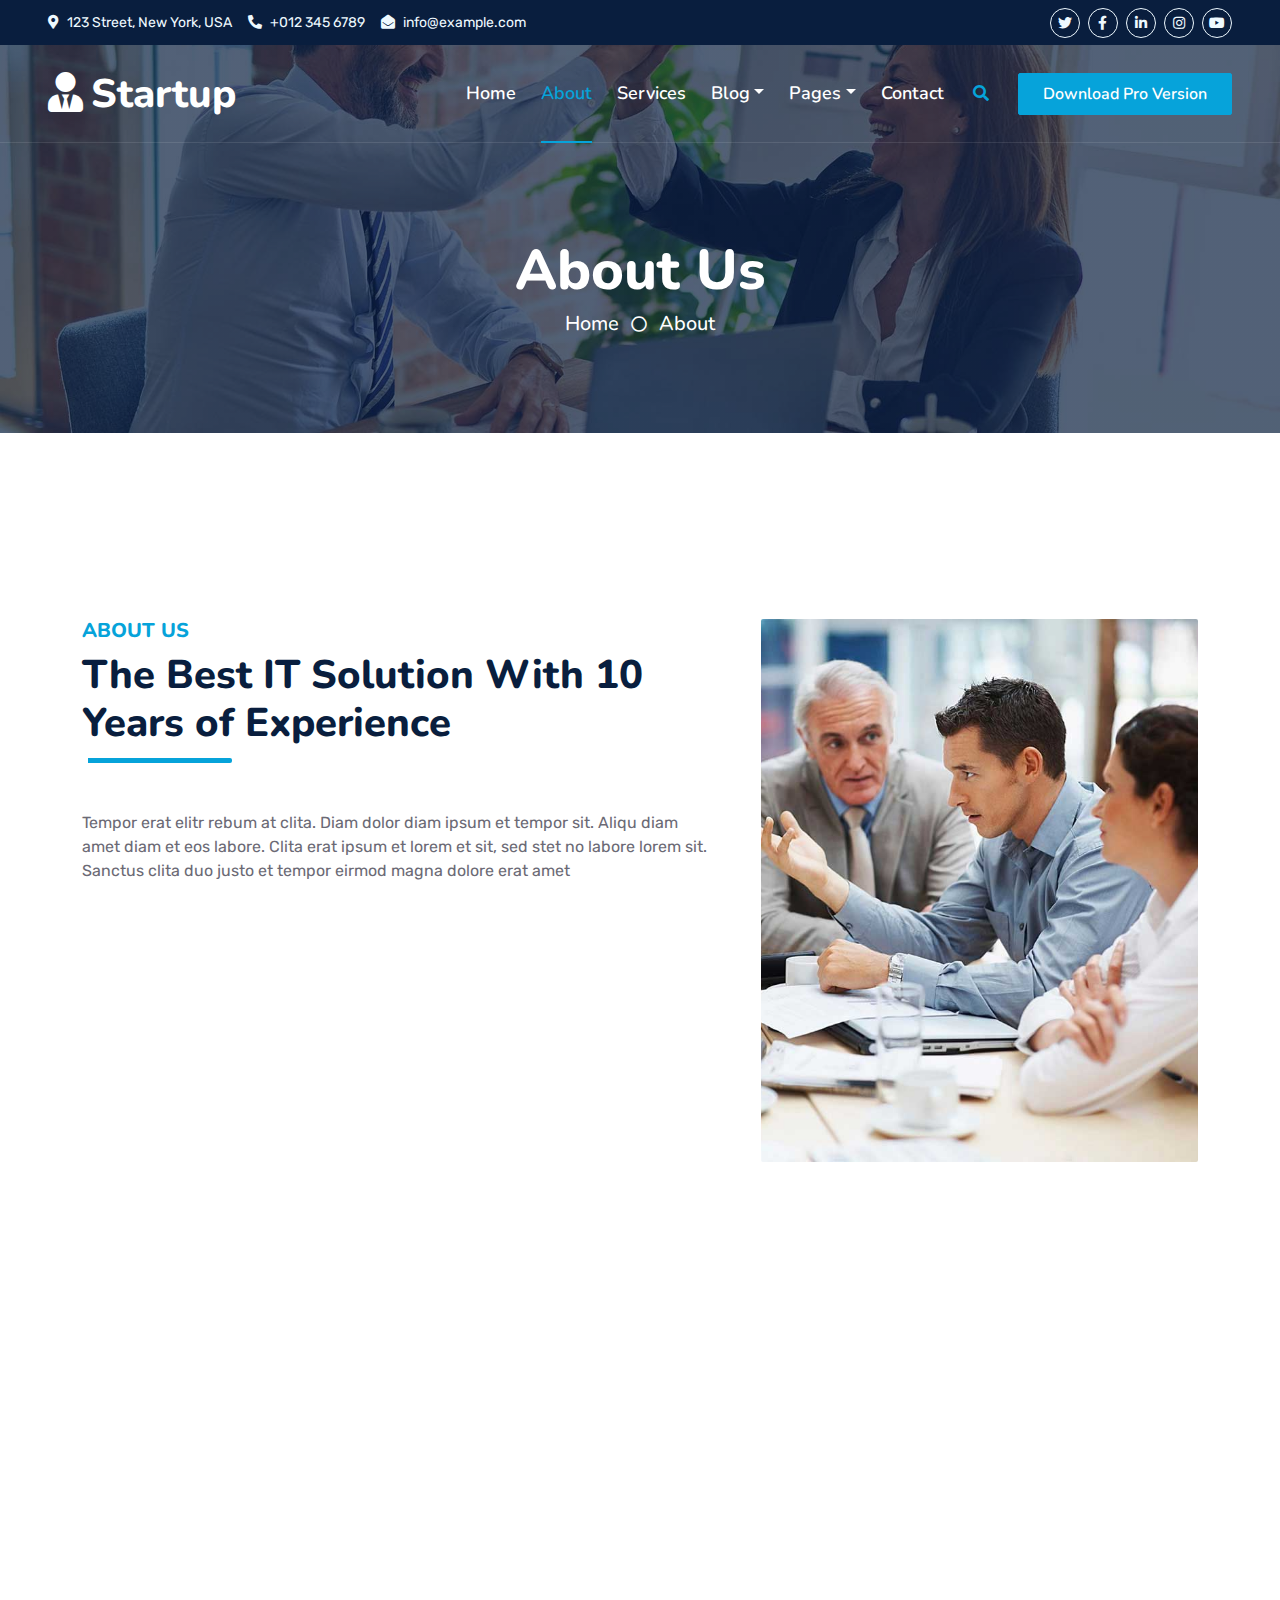
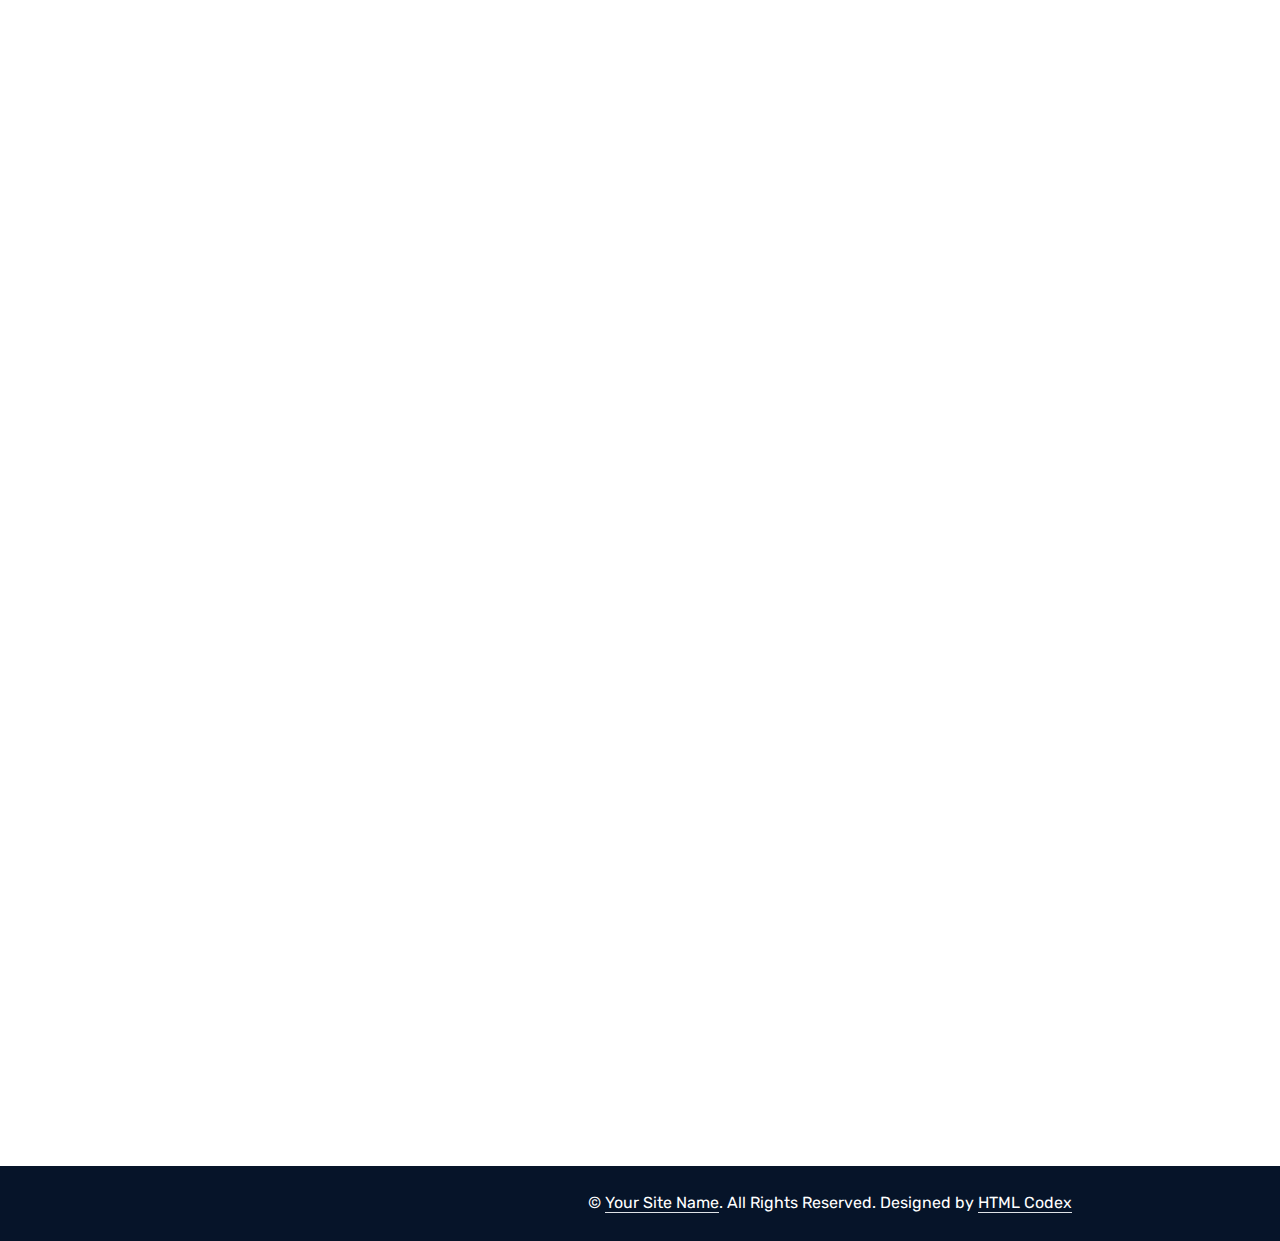
==== about.html @ 92419516 "initial commit" ====
<!DOCTYPE html>
<html lang="en">

<head>
    <meta charset="utf-8">
    <title>Startup - Startup Website Template</title>
    <meta content="width=device-width, initial-scale=1.0" name="viewport">
    <meta content="Free HTML Templates" name="keywords">
    <meta content="Free HTML Templates" name="description">

    <!-- Favicon -->
    <link href="img/favicon.ico" rel="icon">

    <!-- Google Web Fonts -->
    <link rel="preconnect" href="https://fonts.googleapis.com">
    <link rel="preconnect" href="https://fonts.gstatic.com" crossorigin>
    <link href="https://fonts.googleapis.com/css2?family=Nunito:wght@400;600;700;800&family=Rubik:wght@400;500;600;700&display=swap" rel="stylesheet">

    <!-- Icon Font Stylesheet -->
    <link href="https://cdnjs.cloudflare.com/ajax/libs/font-awesome/5.10.0/css/all.min.css" rel="stylesheet">
    <link href="https://cdn.jsdelivr.net/npm/bootstrap-icons@1.4.1/font/bootstrap-icons.css" rel="stylesheet">

    <!-- Libraries Stylesheet -->
    <link href="lib/owlcarousel/assets/owl.carousel.min.css" rel="stylesheet">
    <link href="lib/animate/animate.min.css" rel="stylesheet">

    <!-- Customized Bootstrap Stylesheet -->
    <link href="css/bootstrap.min.css" rel="stylesheet">

    <!-- Template Stylesheet -->
    <link href="css/style.css" rel="stylesheet">
</head>

<body>
    <!-- Spinner Start -->
    <div id="spinner" class="show bg-white position-fixed translate-middle w-100 vh-100 top-50 start-50 d-flex align-items-center justify-content-center">
        <div class="spinner"></div>
    </div>
    <!-- Spinner End -->


    <!-- Topbar Start -->
    <div class="container-fluid bg-dark px-5 d-none d-lg-block">
        <div class="row gx-0">
            <div class="col-lg-8 text-center text-lg-start mb-2 mb-lg-0">
                <div class="d-inline-flex align-items-center" style="height: 45px;">
                    <small class="me-3 text-light"><i class="fa fa-map-marker-alt me-2"></i>123 Street, New York, USA</small>
                    <small class="me-3 text-light"><i class="fa fa-phone-alt me-2"></i>+012 345 6789</small>
                    <small class="text-light"><i class="fa fa-envelope-open me-2"></i>info@example.com</small>
                </div>
            </div>
            <div class="col-lg-4 text-center text-lg-end">
                <div class="d-inline-flex align-items-center" style="height: 45px;">
                    <a class="btn btn-sm btn-outline-light btn-sm-square rounded-circle me-2" href=""><i class="fab fa-twitter fw-normal"></i></a>
                    <a class="btn btn-sm btn-outline-light btn-sm-square rounded-circle me-2" href=""><i class="fab fa-facebook-f fw-normal"></i></a>
                    <a class="btn btn-sm btn-outline-light btn-sm-square rounded-circle me-2" href=""><i class="fab fa-linkedin-in fw-normal"></i></a>
                    <a class="btn btn-sm btn-outline-light btn-sm-square rounded-circle me-2" href=""><i class="fab fa-instagram fw-normal"></i></a>
                    <a class="btn btn-sm btn-outline-light btn-sm-square rounded-circle" href=""><i class="fab fa-youtube fw-normal"></i></a>
                </div>
            </div>
        </div>
    </div>
    <!-- Topbar End -->


    <!-- Navbar Start -->
    <div class="container-fluid position-relative p-0">
        <nav class="navbar navbar-expand-lg navbar-dark px-5 py-3 py-lg-0">
            <a href="index.html" class="navbar-brand p-0">
                <h1 class="m-0"><i class="fa fa-user-tie me-2"></i>Startup</h1>
            </a>
            <button class="navbar-toggler" type="button" data-bs-toggle="collapse" data-bs-target="#navbarCollapse">
                <span class="fa fa-bars"></span>
            </button>
            <div class="collapse navbar-collapse" id="navbarCollapse">
                <div class="navbar-nav ms-auto py-0">
                    <a href="index.html" class="nav-item nav-link">Home</a>
                    <a href="about.html" class="nav-item nav-link active">About</a>
                    <a href="service.html" class="nav-item nav-link">Services</a>
                    <div class="nav-item dropdown">
                        <a href="#" class="nav-link dropdown-toggle" data-bs-toggle="dropdown">Blog</a>
                        <div class="dropdown-menu m-0">
                            <a href="blog.html" class="dropdown-item">Blog Grid</a>
                            <a href="detail.html" class="dropdown-item">Blog Detail</a>
                        </div>
                    </div>
                    <div class="nav-item dropdown">
                        <a href="#" class="nav-link dropdown-toggle" data-bs-toggle="dropdown">Pages</a>
                        <div class="dropdown-menu m-0">
                            <a href="price.html" class="dropdown-item">Pricing Plan</a>
                            <a href="feature.html" class="dropdown-item">Our features</a>
                            <a href="team.html" class="dropdown-item">Team Members</a>
                            <a href="testimonial.html" class="dropdown-item">Testimonial</a>
                            <a href="quote.html" class="dropdown-item">Free Quote</a>
                        </div>
                    </div>
                    <a href="contact.html" class="nav-item nav-link">Contact</a>
                </div>
                <butaton type="button" class="btn text-primary ms-3" data-bs-toggle="modal" data-bs-target="#searchModal"><i class="fa fa-search"></i></butaton>
                <a href="https://htmlcodex.com/startup-company-website-template" class="btn btn-primary py-2 px-4 ms-3">Download Pro Version</a>
            </div>
        </nav>

        <div class="container-fluid bg-primary py-5 bg-header" style="margin-bottom: 90px;">
            <div class="row py-5">
                <div class="col-12 pt-lg-5 mt-lg-5 text-center">
                    <h1 class="display-4 text-white animated zoomIn">About Us</h1>
                    <a href="" class="h5 text-white">Home</a>
                    <i class="far fa-circle text-white px-2"></i>
                    <a href="" class="h5 text-white">About</a>
                </div>
            </div>
        </div>
    </div>
    <!-- Navbar End -->


    <!-- Full Screen Search Start -->
    <div class="modal fade" id="searchModal" tabindex="-1">
        <div class="modal-dialog modal-fullscreen">
            <div class="modal-content" style="background: rgba(9, 30, 62, .7);">
                <div class="modal-header border-0">
                    <button type="button" class="btn bg-white btn-close" data-bs-dismiss="modal" aria-label="Close"></button>
                </div>
                <div class="modal-body d-flex align-items-center justify-content-center">
                    <div class="input-group" style="max-width: 600px;">
                        <input type="text" class="form-control bg-transparent border-primary p-3" placeholder="Type search keyword">
                        <button class="btn btn-primary px-4"><i class="bi bi-search"></i></button>
                    </div>
                </div>
            </div>
        </div>
    </div>
    <!-- Full Screen Search End -->


    <!-- About Start -->
    <div class="container-fluid py-5 wow fadeInUp" data-wow-delay="0.1s">
        <div class="container py-5">
            <div class="row g-5">
                <div class="col-lg-7">
                    <div class="section-title position-relative pb-3 mb-5">
                        <h5 class="fw-bold text-primary text-uppercase">About Us</h5>
                        <h1 class="mb-0">The Best IT Solution With 10 Years of Experience</h1>
                    </div>
                    <p class="mb-4">Tempor erat elitr rebum at clita. Diam dolor diam ipsum et tempor sit. Aliqu diam amet diam et eos labore. Clita erat ipsum et lorem et sit, sed stet no labore lorem sit. Sanctus clita duo justo et tempor eirmod magna dolore erat amet</p>
                    <div class="row g-0 mb-3">
                        <div class="col-sm-6 wow zoomIn" data-wow-delay="0.2s">
                            <h5 class="mb-3"><i class="fa fa-check text-primary me-3"></i>Award Winning</h5>
                            <h5 class="mb-3"><i class="fa fa-check text-primary me-3"></i>Professional Staff</h5>
                        </div>
                        <div class="col-sm-6 wow zoomIn" data-wow-delay="0.4s">
                            <h5 class="mb-3"><i class="fa fa-check text-primary me-3"></i>24/7 Support</h5>
                            <h5 class="mb-3"><i class="fa fa-check text-primary me-3"></i>Fair Prices</h5>
                        </div>
                    </div>
                    <div class="d-flex align-items-center mb-4 wow fadeIn" data-wow-delay="0.6s">
                        <div class="bg-primary d-flex align-items-center justify-content-center rounded" style="width: 60px; height: 60px;">
                            <i class="fa fa-phone-alt text-white"></i>
                        </div>
                        <div class="ps-4">
                            <h5 class="mb-2">Call to ask any question</h5>
                            <h4 class="text-primary mb-0">+012 345 6789</h4>
                        </div>
                    </div>
                    <a href="quote.html" class="btn btn-primary py-3 px-5 mt-3 wow zoomIn" data-wow-delay="0.9s">Request A Quote</a>
                </div>
                <div class="col-lg-5" style="min-height: 500px;">
                    <div class="position-relative h-100">
                        <img class="position-absolute w-100 h-100 rounded wow zoomIn" data-wow-delay="0.9s" src="img/about.jpg" style="object-fit: cover;">
                    </div>
                </div>
            </div>
        </div>
    </div>
    <!-- About End -->


    <!-- Team Start -->
    <div class="container-fluid py-5 wow fadeInUp" data-wow-delay="0.1s">
        <div class="container py-5">
            <div class="section-title text-center position-relative pb-3 mb-5 mx-auto" style="max-width: 600px;">
                <h5 class="fw-bold text-primary text-uppercase">Team Members</h5>
                <h1 class="mb-0">Professional Stuffs Ready to Help Your Business</h1>
            </div>
            <div class="row g-5">
                <div class="col-lg-4 wow slideInUp" data-wow-delay="0.3s">
                    <div class="team-item bg-light rounded overflow-hidden">
                        <div class="team-img position-relative overflow-hidden">
                            <img class="img-fluid w-100" src="img/team-1.jpg" alt="">
                            <div class="team-social">
                                <a class="btn btn-lg btn-primary btn-lg-square rounded" href=""><i class="fab fa-twitter fw-normal"></i></a>
                                <a class="btn btn-lg btn-primary btn-lg-square rounded" href=""><i class="fab fa-facebook-f fw-normal"></i></a>
                                <a class="btn btn-lg btn-primary btn-lg-square rounded" href=""><i class="fab fa-instagram fw-normal"></i></a>
                                <a class="btn btn-lg btn-primary btn-lg-square rounded" href=""><i class="fab fa-linkedin-in fw-normal"></i></a>
                            </div>
                        </div>
                        <div class="text-center py-4">
                            <h4 class="text-primary">Full Name</h4>
                            <p class="text-uppercase m-0">Designation</p>
                        </div>
                    </div>
                </div>
                <div class="col-lg-4 wow slideInUp" data-wow-delay="0.6s">
                    <div class="team-item bg-light rounded overflow-hidden">
                        <div class="team-img position-relative overflow-hidden">
                            <img class="img-fluid w-100" src="img/team-2.jpg" alt="">
                            <div class="team-social">
                                <a class="btn btn-lg btn-primary btn-lg-square rounded" href=""><i class="fab fa-twitter fw-normal"></i></a>
                                <a class="btn btn-lg btn-primary btn-lg-square rounded" href=""><i class="fab fa-facebook-f fw-normal"></i></a>
                                <a class="btn btn-lg btn-primary btn-lg-square rounded" href=""><i class="fab fa-instagram fw-normal"></i></a>
                                <a class="btn btn-lg btn-primary btn-lg-square rounded" href=""><i class="fab fa-linkedin-in fw-normal"></i></a>
                            </div>
                        </div>
                        <div class="text-center py-4">
                            <h4 class="text-primary">Full Name</h4>
                            <p class="text-uppercase m-0">Designation</p>
                        </div>
                    </div>
                </div>
                <div class="col-lg-4 wow slideInUp" data-wow-delay="0.9s">
                    <div class="team-item bg-light rounded overflow-hidden">
                        <div class="team-img position-relative overflow-hidden">
                            <img class="img-fluid w-100" src="img/team-3.jpg" alt="">
                            <div class="team-social">
                                <a class="btn btn-lg btn-primary btn-lg-square rounded" href=""><i class="fab fa-twitter fw-normal"></i></a>
                                <a class="btn btn-lg btn-primary btn-lg-square rounded" href=""><i class="fab fa-facebook-f fw-normal"></i></a>
                                <a class="btn btn-lg btn-primary btn-lg-square rounded" href=""><i class="fab fa-instagram fw-normal"></i></a>
                                <a class="btn btn-lg btn-primary btn-lg-square rounded" href=""><i class="fab fa-linkedin-in fw-normal"></i></a>
                            </div>
                        </div>
                        <div class="text-center py-4">
                            <h4 class="text-primary">Full Name</h4>
                            <p class="text-uppercase m-0">Designation</p>
                        </div>
                    </div>
                </div>
            </div>
        </div>
    </div>
    <!-- Team End -->


    <!-- Vendor Start -->
    <div class="container-fluid py-5 wow fadeInUp" data-wow-delay="0.1s">
        <div class="container py-5 mb-5">
            <div class="bg-white">
                <div class="owl-carousel vendor-carousel">
                    <img src="img/vendor-1.jpg" alt="">
                    <img src="img/vendor-2.jpg" alt="">
                    <img src="img/vendor-3.jpg" alt="">
                    <img src="img/vendor-4.jpg" alt="">
                    <img src="img/vendor-5.jpg" alt="">
                    <img src="img/vendor-6.jpg" alt="">
                    <img src="img/vendor-7.jpg" alt="">
                    <img src="img/vendor-8.jpg" alt="">
                    <img src="img/vendor-9.jpg" alt="">
                </div>
            </div>
        </div>
    </div>
    <!-- Vendor End -->
    

    <!-- Footer Start -->
    <div class="container-fluid bg-dark text-light mt-5 wow fadeInUp" data-wow-delay="0.1s">
        <div class="container">
            <div class="row gx-5">
                <div class="col-lg-4 col-md-6 footer-about">
                    <div class="d-flex flex-column align-items-center justify-content-center text-center h-100 bg-primary p-4">
                        <a href="index.html" class="navbar-brand">
                            <h1 class="m-0 text-white"><i class="fa fa-user-tie me-2"></i>Startup</h1>
                        </a>
                        <p class="mt-3 mb-4">Lorem diam sit erat dolor elitr et, diam lorem justo amet clita stet eos sit. Elitr dolor duo lorem, elitr clita ipsum sea. Diam amet erat lorem stet eos. Diam amet et kasd eos duo.</p>
                        <form action="">
                            <div class="input-group">
                                <input type="text" class="form-control border-white p-3" placeholder="Your Email">
                                <button class="btn btn-dark">Sign Up</button>
                            </div>
                        </form>
                    </div>
                </div>
                <div class="col-lg-8 col-md-6">
                    <div class="row gx-5">
                        <div class="col-lg-4 col-md-12 pt-5 mb-5">
                            <div class="section-title section-title-sm position-relative pb-3 mb-4">
                                <h3 class="text-light mb-0">Get In Touch</h3>
                            </div>
                            <div class="d-flex mb-2">
                                <i class="bi bi-geo-alt text-primary me-2"></i>
                                <p class="mb-0">123 Street, New York, USA</p>
                            </div>
                            <div class="d-flex mb-2">
                                <i class="bi bi-envelope-open text-primary me-2"></i>
                                <p class="mb-0">info@example.com</p>
                            </div>
                            <div class="d-flex mb-2">
                                <i class="bi bi-telephone text-primary me-2"></i>
                                <p class="mb-0">+012 345 67890</p>
                            </div>
                            <div class="d-flex mt-4">
                                <a class="btn btn-primary btn-square me-2" href="#"><i class="fab fa-twitter fw-normal"></i></a>
                                <a class="btn btn-primary btn-square me-2" href="#"><i class="fab fa-facebook-f fw-normal"></i></a>
                                <a class="btn btn-primary btn-square me-2" href="#"><i class="fab fa-linkedin-in fw-normal"></i></a>
                                <a class="btn btn-primary btn-square" href="#"><i class="fab fa-instagram fw-normal"></i></a>
                            </div>
                        </div>
                        <div class="col-lg-4 col-md-12 pt-0 pt-lg-5 mb-5">
                            <div class="section-title section-title-sm position-relative pb-3 mb-4">
                                <h3 class="text-light mb-0">Quick Links</h3>
                            </div>
                            <div class="link-animated d-flex flex-column justify-content-start">
                                <a class="text-light mb-2" href="#"><i class="bi bi-arrow-right text-primary me-2"></i>Home</a>
                                <a class="text-light mb-2" href="#"><i class="bi bi-arrow-right text-primary me-2"></i>About Us</a>
                                <a class="text-light mb-2" href="#"><i class="bi bi-arrow-right text-primary me-2"></i>Our Services</a>
                                <a class="text-light mb-2" href="#"><i class="bi bi-arrow-right text-primary me-2"></i>Meet The Team</a>
                                <a class="text-light mb-2" href="#"><i class="bi bi-arrow-right text-primary me-2"></i>Latest Blog</a>
                                <a class="text-light" href="#"><i class="bi bi-arrow-right text-primary me-2"></i>Contact Us</a>
                            </div>
                        </div>
                        <div class="col-lg-4 col-md-12 pt-0 pt-lg-5 mb-5">
                            <div class="section-title section-title-sm position-relative pb-3 mb-4">
                                <h3 class="text-light mb-0">Popular Links</h3>
                            </div>
                            <div class="link-animated d-flex flex-column justify-content-start">
                                <a class="text-light mb-2" href="#"><i class="bi bi-arrow-right text-primary me-2"></i>Home</a>
                                <a class="text-light mb-2" href="#"><i class="bi bi-arrow-right text-primary me-2"></i>About Us</a>
                                <a class="text-light mb-2" href="#"><i class="bi bi-arrow-right text-primary me-2"></i>Our Services</a>
                                <a class="text-light mb-2" href="#"><i class="bi bi-arrow-right text-primary me-2"></i>Meet The Team</a>
                                <a class="text-light mb-2" href="#"><i class="bi bi-arrow-right text-primary me-2"></i>Latest Blog</a>
                                <a class="text-light" href="#"><i class="bi bi-arrow-right text-primary me-2"></i>Contact Us</a>
                            </div>
                        </div>
                    </div>
                </div>
            </div>
        </div>
    </div>
    <div class="container-fluid text-white" style="background: #061429;">
        <div class="container text-center">
            <div class="row justify-content-end">
                <div class="col-lg-8 col-md-6">
                    <div class="d-flex align-items-center justify-content-center" style="height: 75px;">
                        <p class="mb-0">&copy; <a class="text-white border-bottom" href="#">Your Site Name</a>. All Rights Reserved. 
						
						<!--/*** This template is free as long as you keep the footer author’s credit link/attribution link/backlink. If you'd like to use the template without the footer author’s credit link/attribution link/backlink, you can purchase the Credit Removal License from "https://htmlcodex.com/credit-removal". Thank you for your support. ***/-->
						Designed by <a class="text-white border-bottom" href="https://htmlcodex.com">HTML Codex</a></p>
                    </div>
                </div>
            </div>
        </div>
    </div>
    <!-- Footer End -->


    <!-- Back to Top -->
    <a href="#" class="btn btn-lg btn-primary btn-lg-square rounded back-to-top"><i class="bi bi-arrow-up"></i></a>


    <!-- JavaScript Libraries -->
    <script src="https://code.jquery.com/jquery-3.4.1.min.js"></script>
    <script src="https://cdn.jsdelivr.net/npm/bootstrap@5.0.0/dist/js/bootstrap.bundle.min.js"></script>
    <script src="lib/wow/wow.min.js"></script>
    <script src="lib/easing/easing.min.js"></script>
    <script src="lib/waypoints/waypoints.min.js"></script>
    <script src="lib/counterup/counterup.min.js"></script>
    <script src="lib/owlcarousel/owl.carousel.min.js"></script>

    <!-- Template Javascript -->
    <script src="js/main.js"></script>
</body>

</html>
---- css/style.css ----
/********** Template CSS **********/
:root {
    --primary: #06A3DA;
    --secondary: #34AD54;
    --light: #EEF9FF;
    --dark: #091E3E;
}


/*** Spinner ***/
.spinner {
    width: 40px;
    height: 40px;
    background: var(--primary);
    margin: 100px auto;
    -webkit-animation: sk-rotateplane 1.2s infinite ease-in-out;
    animation: sk-rotateplane 1.2s infinite ease-in-out;
}

@-webkit-keyframes sk-rotateplane {
    0% {
        -webkit-transform: perspective(120px)
    }
    50% {
        -webkit-transform: perspective(120px) rotateY(180deg)
    }
    100% {
        -webkit-transform: perspective(120px) rotateY(180deg) rotateX(180deg)
    }
}

@keyframes sk-rotateplane {
    0% {
        transform: perspective(120px) rotateX(0deg) rotateY(0deg);
        -webkit-transform: perspective(120px) rotateX(0deg) rotateY(0deg)
    }
    50% {
        transform: perspective(120px) rotateX(-180.1deg) rotateY(0deg);
        -webkit-transform: perspective(120px) rotateX(-180.1deg) rotateY(0deg)
    }
    100% {
        transform: perspective(120px) rotateX(-180deg) rotateY(-179.9deg);
        -webkit-transform: perspective(120px) rotateX(-180deg) rotateY(-179.9deg);
    }
}

#spinner {
    opacity: 0;
    visibility: hidden;
    transition: opacity .5s ease-out, visibility 0s linear .5s;
    z-index: 99999;
}

#spinner.show {
    transition: opacity .5s ease-out, visibility 0s linear 0s;
    visibility: visible;
    opacity: 1;
}


/*** Heading ***/
h1,
h2,
.fw-bold {
    font-weight: 800 !important;
}

h3,
h4,
.fw-semi-bold {
    font-weight: 700 !important;
}

h5,
h6,
.fw-medium {
    font-weight: 600 !important;
}


/*** Button ***/
.btn {
    font-family: 'Nunito', sans-serif;
    font-weight: 600;
    transition: .5s;
}

.btn-primary,
.btn-secondary {
    color: #FFFFFF;
    box-shadow: inset 0 0 0 50px transparent;
}

.btn-primary:hover {
    box-shadow: inset 0 0 0 0 var(--primary);
}

.btn-secondary:hover {
    box-shadow: inset 0 0 0 0 var(--secondary);
}

.btn-square {
    width: 36px;
    height: 36px;
}

.btn-sm-square {
    width: 30px;
    height: 30px;
}

.btn-lg-square {
    width: 48px;
    height: 48px;
}

.btn-square,
.btn-sm-square,
.btn-lg-square {
    padding-left: 0;
    padding-right: 0;
    text-align: center;
}


/*** Navbar ***/
.navbar-dark .navbar-nav .nav-link {
    font-family: 'Nunito', sans-serif;
    position: relative;
    margin-left: 25px;
    padding: 35px 0;
    color: #FFFFFF;
    font-size: 18px;
    font-weight: 600;
    outline: none;
    transition: .5s;
}

.sticky-top.navbar-dark .navbar-nav .nav-link {
    padding: 20px 0;
    color: var(--dark);
}

.navbar-dark .navbar-nav .nav-link:hover,
.navbar-dark .navbar-nav .nav-link.active {
    color: var(--primary);
}

.navbar-dark .navbar-brand h1 {
    color: #FFFFFF;
}

.navbar-dark .navbar-toggler {
    color: var(--primary) !important;
    border-color: var(--primary) !important;
}

@media (max-width: 991.98px) {
    .sticky-top.navbar-dark {
        position: relative;
        background: #FFFFFF;
    }

    .navbar-dark .navbar-nav .nav-link,
    .navbar-dark .navbar-nav .nav-link.show,
    .sticky-top.navbar-dark .navbar-nav .nav-link {
        padding: 10px 0;
        color: var(--dark);
    }

    .navbar-dark .navbar-brand h1 {
        color: var(--primary);
    }
}

@media (min-width: 992px) {
    .navbar-dark {
        position: absolute;
        width: 100%;
        top: 0;
        left: 0;
        border-bottom: 1px solid rgba(256, 256, 256, .1);
        z-index: 999;
    }
    
    .sticky-top.navbar-dark {
        position: fixed;
        background: #FFFFFF;
    }

    .navbar-dark .navbar-nav .nav-link::before {
        position: absolute;
        content: "";
        width: 0;
        height: 2px;
        bottom: -1px;
        left: 50%;
        background: var(--primary);
        transition: .5s;
    }

    .navbar-dark .navbar-nav .nav-link:hover::before,
    .navbar-dark .navbar-nav .nav-link.active::before {
        width: 100%;
        left: 0;
    }

    .navbar-dark .navbar-nav .nav-link.nav-contact::before {
        display: none;
    }

    .sticky-top.navbar-dark .navbar-brand h1 {
        color: var(--primary);
    }
}


/*** Carousel ***/
.carousel-caption {
    top: 0;
    left: 0;
    right: 0;
    bottom: 0;
    background: rgba(9, 30, 62, .7);
    z-index: 1;
}

@media (max-width: 576px) {
    .carousel-caption h5 {
        font-size: 14px;
        font-weight: 500 !important;
    }

    .carousel-caption h1 {
        font-size: 30px;
        font-weight: 600 !important;
    }
}

.carousel-control-prev,
.carousel-control-next {
    width: 10%;
}

.carousel-control-prev-icon,
.carousel-control-next-icon {
    width: 3rem;
    height: 3rem;
}


/*** Section Title ***/
.section-title::before {
    position: absolute;
    content: "";
    width: 150px;
    height: 5px;
    left: 0;
    bottom: 0;
    background: var(--primary);
    border-radius: 2px;
}

.section-title.text-center::before {
    left: 50%;
    margin-left: -75px;
}

.section-title.section-title-sm::before {
    width: 90px;
    height: 3px;
}

.section-title::after {
    position: absolute;
    content: "";
    width: 6px;
    height: 5px;
    bottom: 0px;
    background: #FFFFFF;
    -webkit-animation: section-title-run 5s infinite linear;
    animation: section-title-run 5s infinite linear;
}

.section-title.section-title-sm::after {
    width: 4px;
    height: 3px;
}

.section-title.text-center::after {
    -webkit-animation: section-title-run-center 5s infinite linear;
    animation: section-title-run-center 5s infinite linear;
}

.section-title.section-title-sm::after {
    -webkit-animation: section-title-run-sm 5s infinite linear;
    animation: section-title-run-sm 5s infinite linear;
}

@-webkit-keyframes section-title-run {
    0% {left: 0; } 50% { left : 145px; } 100% { left: 0; }
}

@-webkit-keyframes section-title-run-center {
    0% { left: 50%; margin-left: -75px; } 50% { left : 50%; margin-left: 45px; } 100% { left: 50%; margin-left: -75px; }
}

@-webkit-keyframes section-title-run-sm {
    0% {left: 0; } 50% { left : 85px; } 100% { left: 0; }
}


/*** Service ***/
.service-item {
    position: relative;
    height: 300px;
    padding: 0 30px;
    transition: .5s;
}

.service-item .service-icon {
    margin-bottom: 30px;
    width: 60px;
    height: 60px;
    display: flex;
    align-items: center;
    justify-content: center;
    background: var(--primary);
    border-radius: 2px;
    transform: rotate(-45deg);
}

.service-item .service-icon i {
    transform: rotate(45deg);
}

.service-item a.btn {
    position: absolute;
    width: 60px;
    bottom: -48px;
    left: 50%;
    margin-left: -30px;
    opacity: 0;
}

.service-item:hover a.btn {
    bottom: -24px;
    opacity: 1;
}


/*** Testimonial ***/
.testimonial-carousel .owl-dots {
    margin-top: 15px;
    display: flex;
    align-items: flex-end;
    justify-content: center;
}

.testimonial-carousel .owl-dot {
    position: relative;
    display: inline-block;
    margin: 0 5px;
    width: 15px;
    height: 15px;
    background: #DDDDDD;
    border-radius: 2px;
    transition: .5s;
}

.testimonial-carousel .owl-dot.active {
    width: 30px;
    background: var(--primary);
}

.testimonial-carousel .owl-item.center {
    position: relative;
    z-index: 1;
}

.testimonial-carousel .owl-item .testimonial-item {
    transition: .5s;
}

.testimonial-carousel .owl-item.center .testimonial-item {
    background: #FFFFFF !important;
    box-shadow: 0 0 30px #DDDDDD;
}


/*** Team ***/
.team-item {
    transition: .5s;
}

.team-social {
    position: absolute;
    width: 100%;
    height: 100%;
    top: 0;
    left: 0;
    display: flex;
    align-items: center;
    justify-content: center;
    transition: .5s;
}

.team-social a.btn {
    position: relative;
    margin: 0 3px;
    margin-top: 100px;
    opacity: 0;
}

.team-item:hover {
    box-shadow: 0 0 30px #DDDDDD;
}

.team-item:hover .team-social {
    background: rgba(9, 30, 62, .7);
}

.team-item:hover .team-social a.btn:first-child {
    opacity: 1;
    margin-top: 0;
    transition: .3s 0s;
}

.team-item:hover .team-social a.btn:nth-child(2) {
    opacity: 1;
    margin-top: 0;
    transition: .3s .05s;
}

.team-item:hover .team-social a.btn:nth-child(3) {
    opacity: 1;
    margin-top: 0;
    transition: .3s .1s;
}

.team-item:hover .team-social a.btn:nth-child(4) {
    opacity: 1;
    margin-top: 0;
    transition: .3s .15s;
}

.team-item .team-img img,
.blog-item .blog-img img  {
    transition: .5s;
}

.team-item:hover .team-img img,
.blog-item:hover .blog-img img {
    transform: scale(1.15);
}


/*** Miscellaneous ***/
@media (min-width: 991.98px) {
    .facts {
        position: relative;
        margin-top: -75px;
        z-index: 1;
    }
}

.back-to-top {
    position: fixed;
    display: none;
    right: 45px;
    bottom: 45px;
    z-index: 99;
}

.bg-header {
    background: linear-gradient(rgba(9, 30, 62, .7), rgba(9, 30, 62, .7)), url(../img/carousel-1.jpg) center center no-repeat;
    background-size: cover;
}

.link-animated a {
    transition: .5s;
}

.link-animated a:hover {
    padding-left: 10px;
}

@media (min-width: 767.98px) {
    .footer-about {
        margin-bottom: -75px;
    }
}
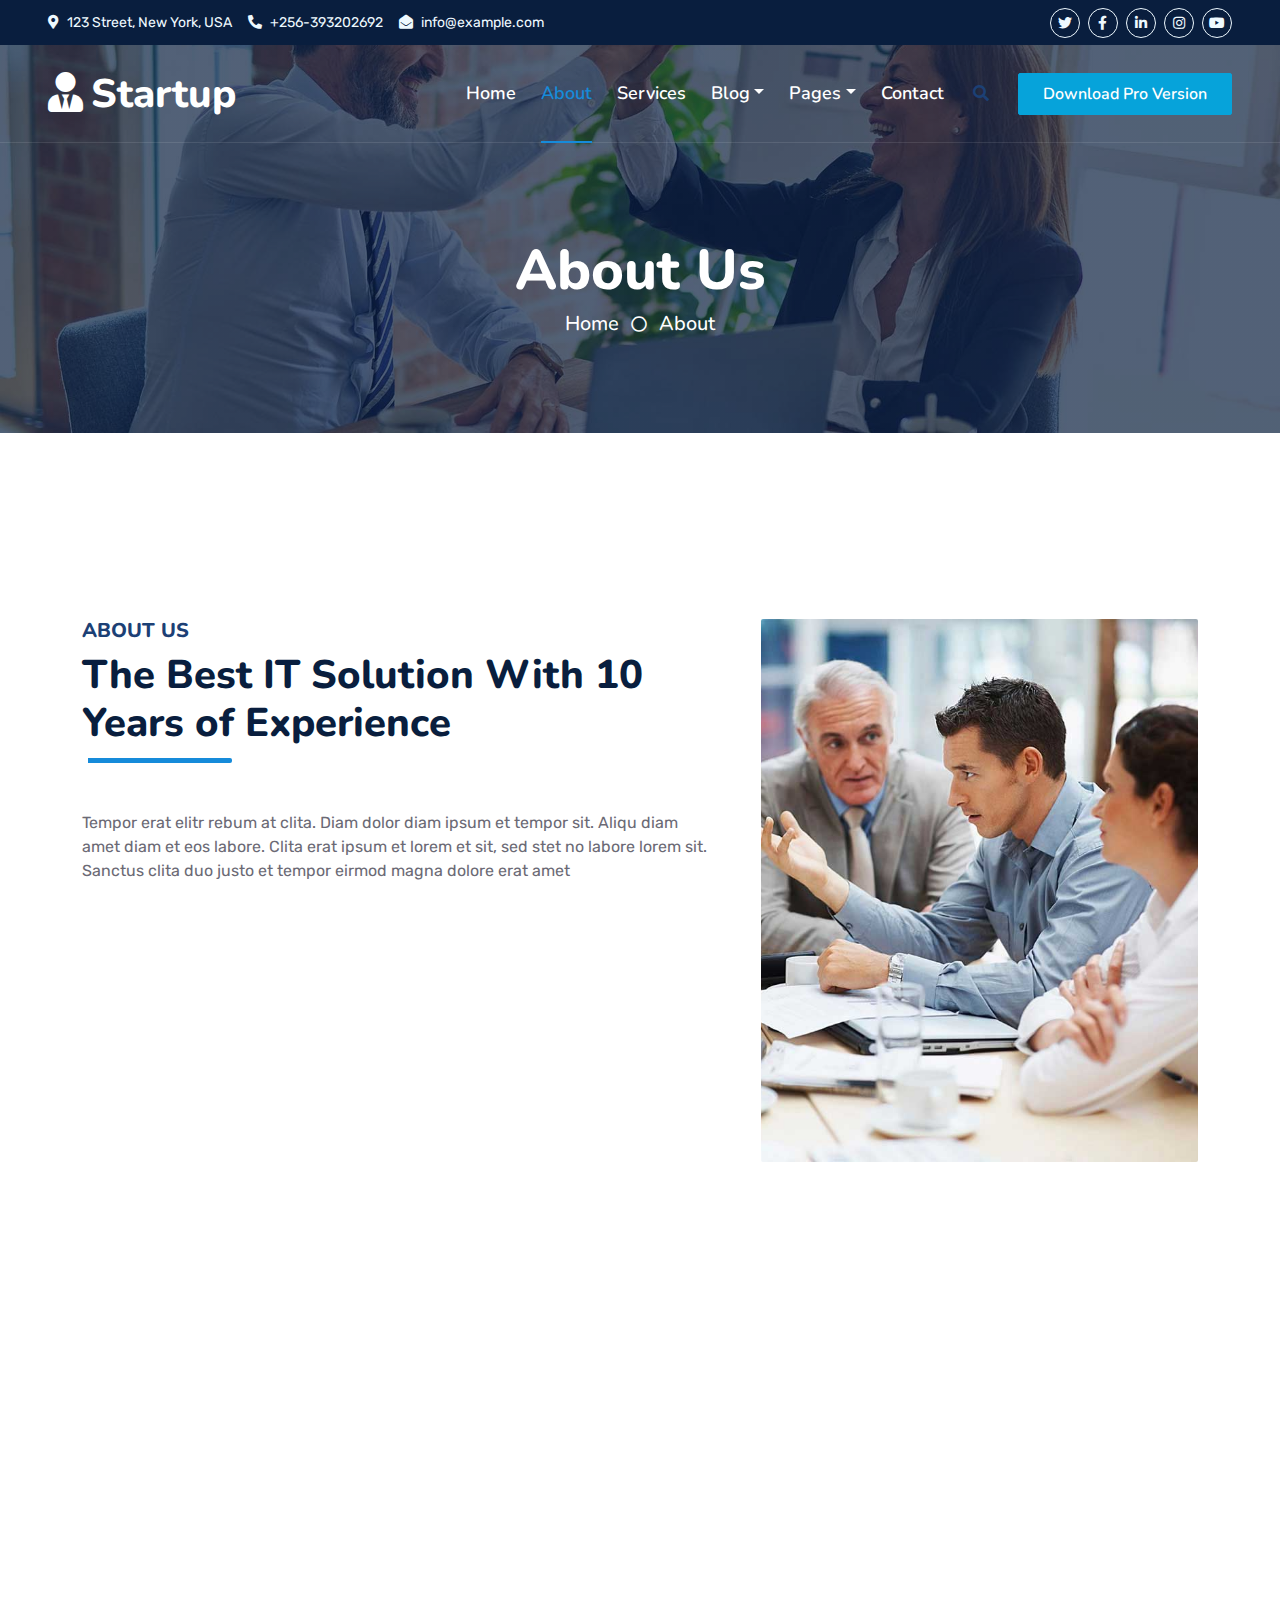
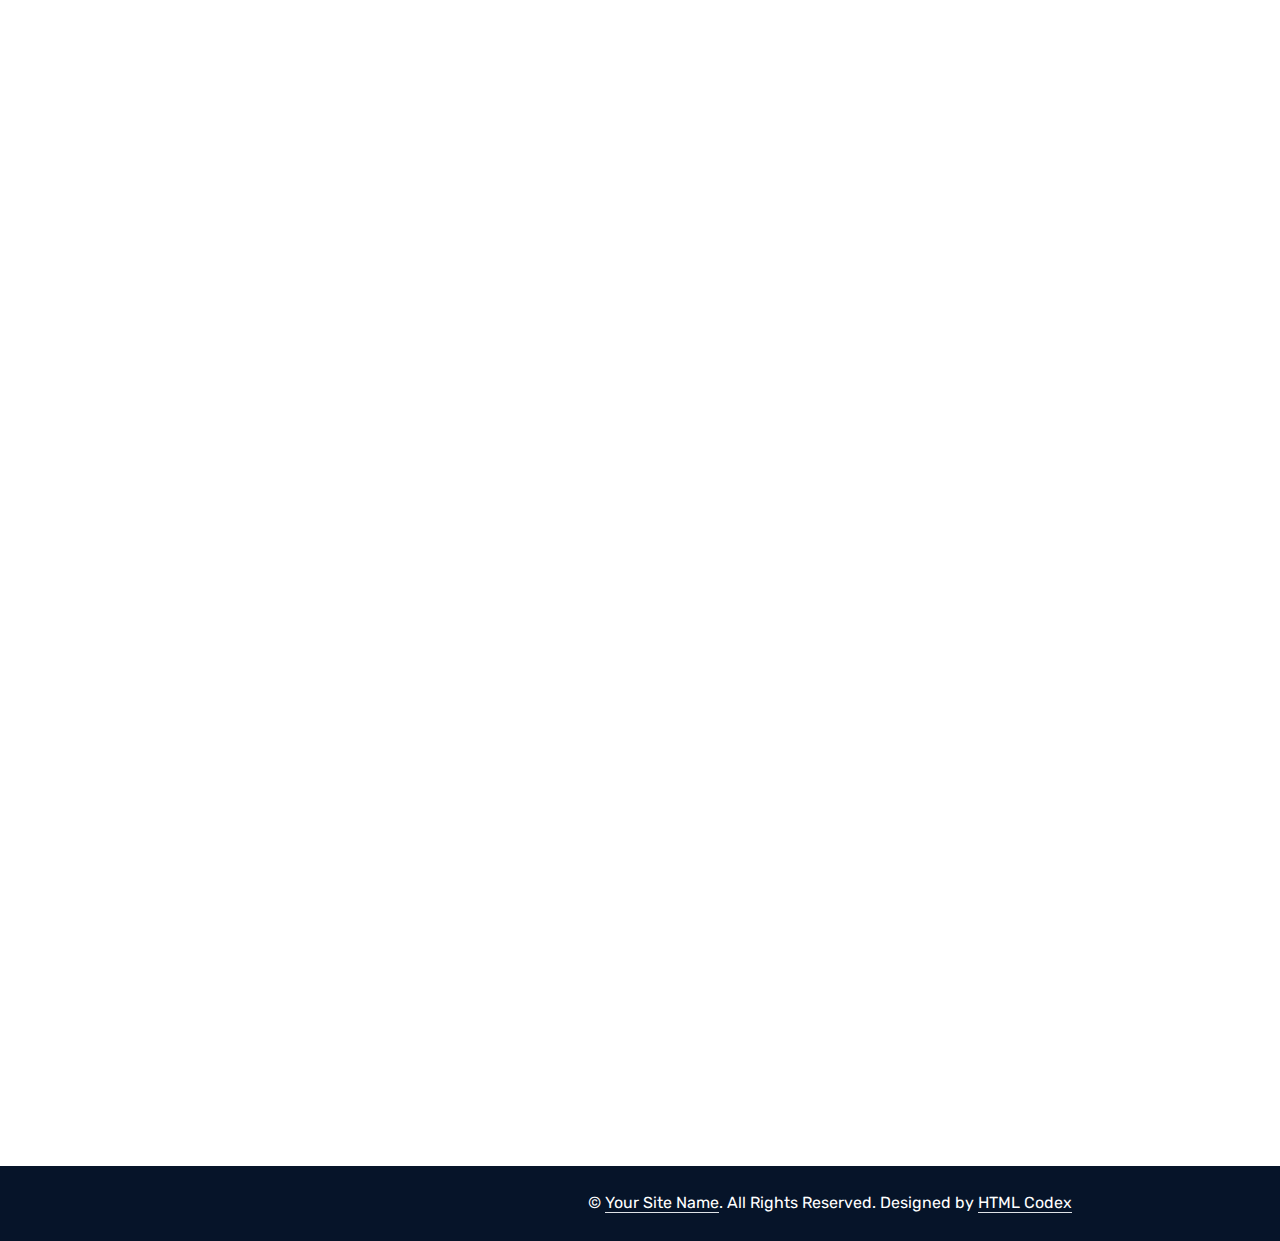
==== commit 25a8966b: "Updates 2" ====
--- a/about.html
+++ b/about.html
@@ -45,7 +45,7 @@
             <div class="col-lg-8 text-center text-lg-start mb-2 mb-lg-0">
                 <div class="d-inline-flex align-items-center" style="height: 45px;">
                     <small class="me-3 text-light"><i class="fa fa-map-marker-alt me-2"></i>123 Street, New York, USA</small>
-                    <small class="me-3 text-light"><i class="fa fa-phone-alt me-2"></i>+012 345 6789</small>
+                    <small class="me-3 text-light"><i class="fa fa-phone-alt me-2"></i>+256-393202692</small>
                     <small class="text-light"><i class="fa fa-envelope-open me-2"></i>info@example.com</small>
                 </div>
             </div>
@@ -160,7 +160,7 @@
                         </div>
                         <div class="ps-4">
                             <h5 class="mb-2">Call to ask any question</h5>
-                            <h4 class="text-primary mb-0">+012 345 6789</h4>
+                            <h4 class="text-primary mb-0">+256-393202692</h4>
                         </div>
                     </div>
                     <a href="quote.html" class="btn btn-primary py-3 px-5 mt-3 wow zoomIn" data-wow-delay="0.9s">Request A Quote</a>
@@ -296,7 +296,7 @@
                             </div>
                             <div class="d-flex mb-2">
                                 <i class="bi bi-telephone text-primary me-2"></i>
-                                <p class="mb-0">+012 345 67890</p>
+                                <p class="mb-0">+256-3932026920</p>
                             </div>
                             <div class="d-flex mt-4">
                                 <a class="btn btn-primary btn-square me-2" href="#"><i class="fab fa-twitter fw-normal"></i></a>
